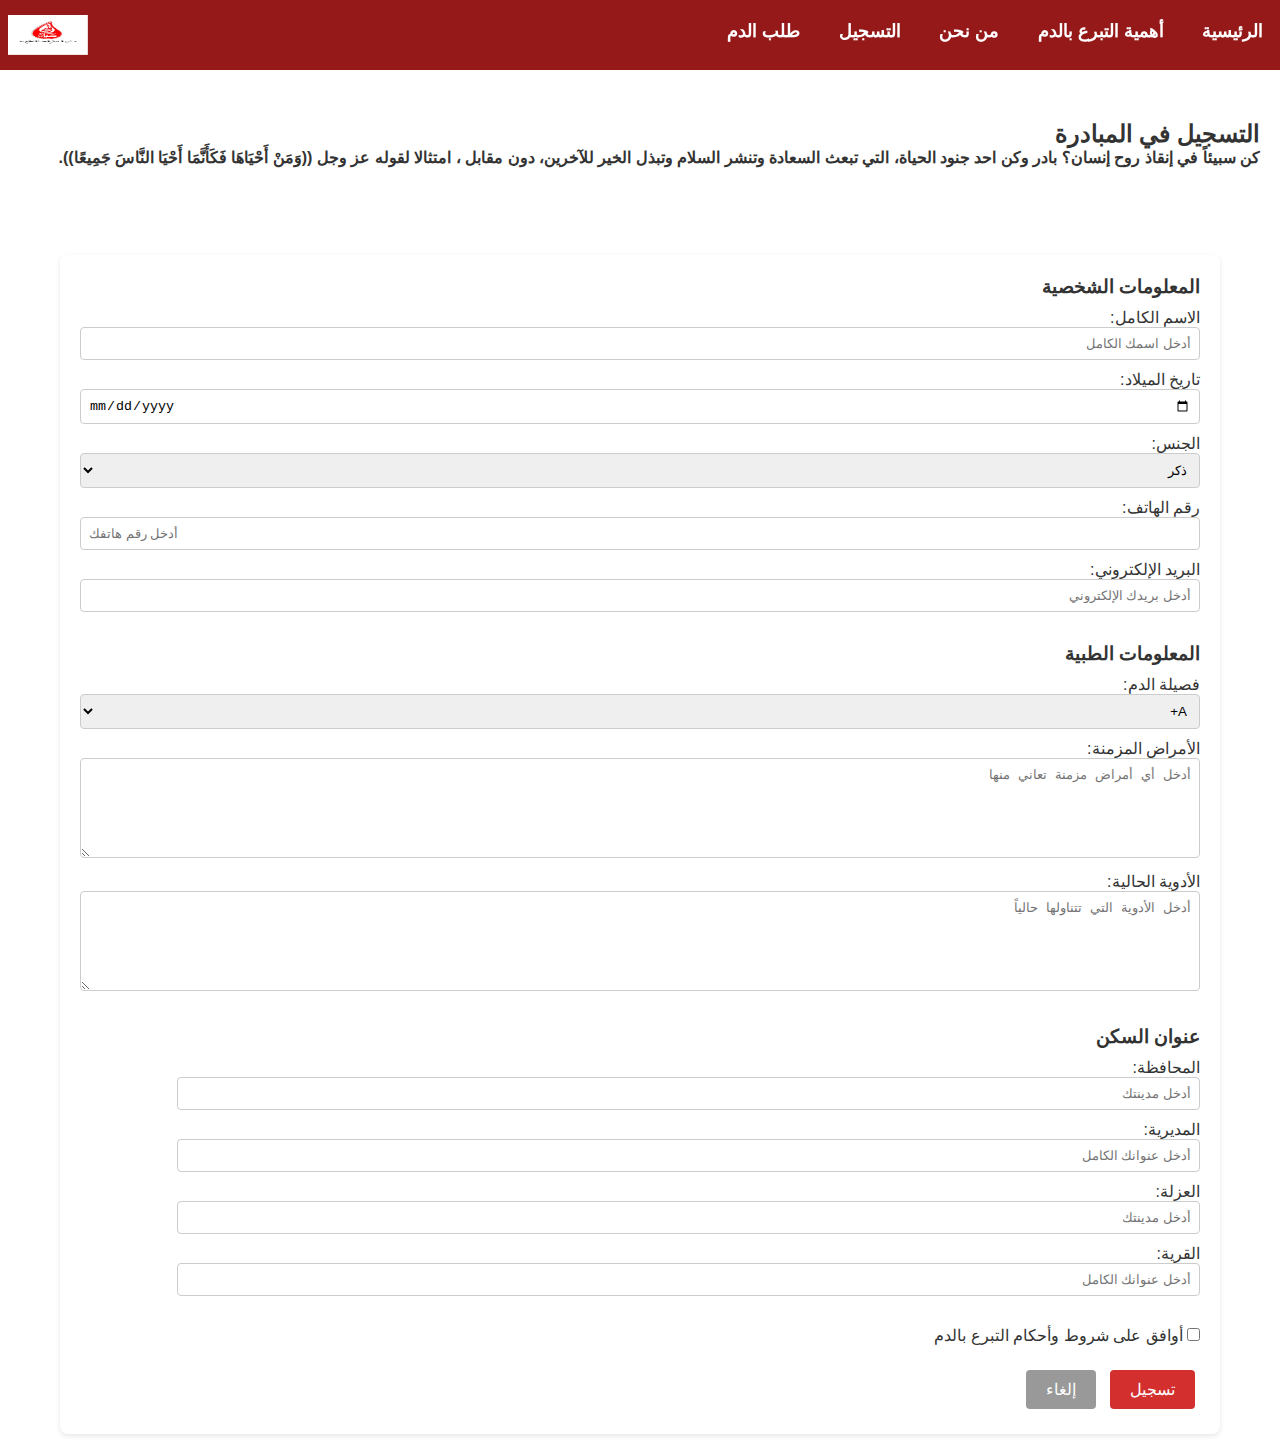
==== تسجيل المتبرعين/sings.html @ e0aa9612 "Add files via upload" ====
<!DOCTYPE html>
<html lang="ar">
<head>
    <meta charset="UTF-8">
    <meta name="viewport" content="width=device-width, initial-scale=1.0">
    <title>تسجيل المتبرعين بالدم</title>
    <link rel="stylesheet" href="Sing.css">
    <link rel="stylesheet" href="../styles/styles.css">
    <script src="../Js/script.js" defer> </script>
</head>
<body>
<header>
        <nav id="nav">
          <center> <pre>قطرةحياة</pre></center>    
            <div id="d1" dir="rtl">
                <button onclick="location.href='../index.html'">الرئيسية</button>
                <button onclick="location.href='../اهمية التبرع/Importance.html'">أهمية التبرع بالدم</button>
                <button onclick="location.href='../حول/about.html'">من نحن</button>
                <button onclick="location.href='../تسجيل المتبرعين/sings.html'">التسجيل</button>
               <button onclick="location.href='../طلب الدم/blood.html'">طلب الدم</button>
                
            </div>
            <img src="../images/logo/01.jpg" width="80" height="50" dir="ltr" id="logo">
            <img src="../images/logo/7.png" id="icon">
        </nav>
        <center>
            <div id="cont">
                <img src="../images/logo/01.jpg" id="logo2">
            </div>
        </center>

        <nav id="navbar">
            <ul>
                <li><a href="../index.html">الرئيسية</a></li>
                <li><a href="../اهمية التبرع/Importance.html">أهمية التبرع بالدم</a></li>
                <li><a href="../حول/about.html">من نحن</a></li>
                <li><a href="../تسجيل المتبرعين/sings.html">التسجيل والتطوع</a></li>
                <li><a href="../طلب الدم/blood.html">طلب الدم</a></li>
            </ul>
        </nav>
</header>

<main>
  <section class="sing">
            <h2>التسجيل في المبادرة</h2>
            <p>كن سبيئاً في إنقاذ روح إنسان؟ بادر وكن احد جنود الحياة، التي تبعث السعادة وتنشر السلام وتبذل الخير للآخرين، دون مقابل ، امتثالا لقوله عز وجل ((وَمَنْ أَحْيَاهَا فَكَأَنَّمَا أَحْيَا النَّاسَ جَمِيعًا)).</p>
            <br>
            <p class="p">قم  بتسجيل بياناتك هنا وسيتم الاتصال بك وقت الحاجة إليك من أجل التبرع لأحد المرضى
            والمحتاجين للدم .</p> 
    </section>

    <div class="container">
        <form id="donorForm" method="POST">
            <fieldset>
                <legend>المعلومات الشخصية</legend>
                <label for="name">الاسم الكامل:</label>
                <input type="text" id="name" name="name" required placeholder="أدخل اسمك الكامل">
                
                <label for="dob">تاريخ الميلاد:</label>
                <input type="date" id="dob" name="dob" required>
                
                <label for="gender">الجنس:</label>
                <select id="gender" name="gender" required>
                    <option value="male">ذكر</option>
                    <option value="female">أنثى</option>
                </select>
                
                <label for="phone">رقم الهاتف:</label>
                <input type="tel" id="phone" name="phone" required placeholder="أدخل رقم هاتفك">

                <label for="email">البريد الإلكتروني:</label>
                <input type="email" id="email" name="email"  placeholder="أدخل بريدك الإلكتروني">
            </fieldset>

            <fieldset>
                <legend>المعلومات الطبية</legend>
                <label for="blood-type">فصيلة الدم:</label>
                <select id="blood-type" name="blood-type" required>
                    <option value="A+">A+</option>
                    <option value="A-">A-</option>
                    <option value="B+">B+</option>
                    <option value="B-">B-</option>
                    <option value="AB+">AB+</option>
                    <option value="AB-">AB-</option>
                    <option value="O+">O+</option>
                    <option value="O-">O-</option>
                </select>

                <label for="chronic-diseases">الأمراض المزمنة:</label>
                <textarea id="chronic-diseases" name="chronic-diseases" placeholder="أدخل أي أمراض مزمنة تعاني منها"></textarea>

                <label for="current-medications">الأدوية الحالية:</label>
                <textarea id="current-medications" name="current-medications" placeholder="أدخل الأدوية التي تتناولها حالياً"></textarea>
            </fieldset>

            <fieldset class="adress">
                <legend>عنوان السكن</legend>
                <label for="city">المحافظة:</label>
                <input type="text" id="city" name="city" required placeholder="أدخل مدينتك">
                
                <label for="address">المديرية:</label>
                <input type="text" id="address" name="address" required placeholder="أدخل عنوانك الكامل">
              
                <label for="city">العزلة:</label>
                <input type="text" id="city" name="city" required placeholder="أدخل مدينتك">
                
                <label for="address">القرية:</label>
                <input type="text" id="address" name="address" required placeholder="أدخل عنوانك الكامل">
            </fieldset>

            <fieldset>
                <label>
                    <input type="checkbox" id="terms" name="terms" required>
                    أوافق على شروط وأحكام التبرع بالدم
                </label>
            </fieldset>

            <div class="buttons">
                <button type="submit">تسجيل</button>
                <button type="button" onclick="window.history.back()">إلغاء</button>
            </div>
        </form>
    </div>
</main>

<script>
document.querySelector('#donorForm').addEventListener('submit', function(event) {
    event.preventDefault(); // منع إرسال النموذج

    var email = document.getElementById('email').value;
    var phone = document.getElementById('phone').value;
    var terms = document.getElementById('terms').checked;

    if (phone.length < 9) {
        alert('رقم الهاتف غير صحيح.');
        return; // توقف عن متابعة الكود إذا كان رقم الهاتف غير صحيح
    }

    if (!terms) {
        alert('يجب قبول شروط وأحكام التبرع.');
        return; // توقف عن متابعة الكود إذا لم يتم قبول الشروط
    }

    // الحصول على بيانات النموذج
    var name = encodeURIComponent(document.getElementById('name').value);
    var dob = encodeURIComponent(document.getElementById('dob').value);
    var genderValue = document.getElementById('gender').value;
    var phone = encodeURIComponent(document.getElementById('phone').value);
    var email = encodeURIComponent(document.getElementById('email').value);
    var bloodType = encodeURIComponent(document.getElementById('blood-type').value);
    var chronicDiseases = encodeURIComponent(document.getElementById('chronic-diseases').value);
    var currentMedications = encodeURIComponent(document.getElementById('current-medications').value);
    var city = encodeURIComponent(document.getElementById('city').value);
    var address = encodeURIComponent(document.getElementById('address').value);

    // تحويل قيمة الجنس إلى النص العربي
    var gender = (genderValue === 'male') ? 'ذكر' : 'أنثى';

    // تكوين الرسالة
    var message = `الإسم: ${name}%0Aتاريخ الميلاد: ${dob}%0Aالجنس: ${gender}%0Aرقم الهاتف: ${phone}%0Aالبريد الإلكتروني: ${email}%0Aنوع الدم: ${bloodType}%0Aالأمراض المزمنة: ${chronicDiseases}%0Aالأدوية الحالية: ${currentMedications}%0Aالمدينة: ${city}%0Aالعنوان: ${address}`;

    // تكوين رابط WhatsApp مع رمز البلد
    var whatsappUrl = `https://api.whatsapp.com/send?phone=967735525295&text=${message}`;

    // فتح رابط WhatsApp
    window.open(whatsappUrl, '_blank');
});
</script>

</body>
</html>
---- تسجيل المتبرعين/Sing.css ----
* {
    box-sizing: border-box; /* التأكد من أن التباعد والحشو لا يتسبب في تجاوز المحتوى */
    margin: 0;
    padding: 0;
}

body {
    font-family: Arial, sans-serif;
    color: #333;
    direction: rtl; /* اتجاه النصوص من اليمين لليسار */
    overflow-x: hidden; /* منع التمرير الأفقي غير الضروري */
}

.container {
    width: 100%;
    max-width: 1200px; /* تحديد الحد الأقصى للعرض */
    margin: auto;
    padding: 20px;
  margin-top: 30px;
}
.sing{
  margin-top: 100px;
  padding: 20px; 
  
}
p{
  font-weight: bold;
}
.p{
  font-weight: bold;
  color: red;
}
form {
    background: white;
    padding: 20px;
    border-radius: 8px;
    box-shadow: 0 2px 5px rgba(0, 0, 0, 0.1);
    overflow: hidden; /* التأكد من عدم تجاوز المحتوى */
}

fieldset {
    border: none;
    margin-bottom: 20px;
}
.adress{
  display: inline-block;
}
legend {
    font-weight: bold;
    margin-bottom: 10px;
    font-size: 1.2em;
}

label {
    
    margin: 10px 0 5px;
}

input[type="text"],
input[type="email"],
input[type="tel"],
input[type="date"],
select,
textarea {
    width: 100%;
    padding: 8px;
    margin-bottom: 10px;
    border: 1px solid #ccc;
    border-radius: 4px;
}

textarea {
    height: 100px;
}

button {
    background-color: #d32f2f; /* لون أحمر */
    color: white;
    border: none;
    padding: 10px 20px;
    font-size: 16px;
    cursor: pointer;
    border-radius: 4px;
    margin: 5px;
    transition: background-color 0.3s ease;
}

button:hover {
    background-color: #b71c1c; /* لون أحمر أغمق عند المرور */
}

button[type="button"] {
    background-color: #999;
}

button[type="button"]:hover {
    background-color: #666;
}

/* تحسين الاستجابة */
@media (max-width: 768px) {
    .container {
        width: 100%;
        padding: 10px;
    }

    form {
        padding: 10px;
    }

    button {
        width: 100%;
        padding: 12px;
        font-size: 18px;
    }
}

/* تحسين التفاعل */
input:focus,
textarea:focus,
select:focus {
    border-color: #d32f2f;
    box-shadow: 0 0 5px rgba(211, 47, 47, 0.5);
    outline: none;
}
---- styles/styles.css ----
header{
  display:  block;
}
#nav{
  width: 100%;
  height: 70px;
  background: rgba(139, 0, 0, 0.9);
  position: fixed;
  top: 0px;
  z-index: 3;
  padding: 0px;
  
}
#nav img{
  border-radius: 0px;
  height: 40px;
  position: fixed;
  top: 15px;
  left: 8px;
}
#nav #icon{
  border-radius: 50px;
}
#d1 button{
  background: none;
  color: white;
  font-size: 18px;
  font-weight:  bold;
  border-radius: 10px;
  margin: 17px 10px;
  border: none;
  padding: 3px 7px;
}

 #navbar {
  float: right;
  width: 200px;
  height: 50vh;
  background: rgba(139, 0, 0, 0.9);
  position: fixed;
  right: 0px;
   z-index: 2;
   border-bottom-left-radius: 10px;

}

pre{
  font-size: 28px;
  font-weight: bold;
  color: black;
  position: fixed;
  top: 15px;
  left: 41%;
  z-index: 1;
}

#cont{
  width:90%;
  height: 300px;
  position: fixed;
  top: 30%;
  z-index: 1;
  margin-left: 5%;
  margin-right: 5%;
  right: -100%;
}
#logo2{
  width: 100%;
  height: 100%;
  border-radius: 10px;
}
#logo{
   cursor: pointer;
}
#icon{
  position: fixed;
  top: 100px;
  right: 10px;
  z-index: 3;
}
#navbar  ul{
  
  color: white;
  font-size: 18px;
  font-weight:  bold;
  list-style: none;
  margin-top: 70px;
  margin-right: 10px;;
  float: right;
  direction: rtl;
}
  #navbar  ul li{
  display: block;
}

#navbar ul li a{
  text-decoration: none;
  color: black;
  outline: none;
  
}
#navbar img{
  position: fixed;
  top: 10px;
  right: 8px;
  z-index: 2;
  border-radius: 50px;
  height: 40px;
  background:  brown;
  cursor: pointer;
}

/* Social Buttons Styles */
#social-2 {
  display: flex;
  position: fixed;
  top: 72.5%;
  right: -100%;
}

.social-button {
  display: inline-block;
  width: 40px;
  height: 40px;
  border-radius: 50%;
  margin: 5px;
  list-style: none;
 
}

.social-button img {
  width: 100%;
  height: 100%;
}

#social {
  float: left;
  background-color: rgba(255, 255, 255, 0.7); /* أبيض شفاف */
  font-weight: bold;
  font-size: 16px;
  margin: 20px;
  border-radius: 50px;
  padding: 5px;
  position: fixed;
  top: 70%;
  right: 0;
  color: black;
}

.whattsapp {
  border-radius: 50%;
}


footer {
    background-color: rgba(139, 0, 0, 0.9);
    color: #fff;
    padding: 30px 0;
    text-align: center;
    border-top: 2px solid rgba(255, 255, 255, 0.3);
}

footer .container {
    width: 90%;
    max-width: 1200px;
    margin: 0 auto;
}

.footer-content {
    display: flex;
    flex-direction: column;
    align-items: center;
}

.footer-content p {
    margin: 0;
    font-size: 16px;
}

.footer-links {
    list-style: none;
    margin: 10px 0 0;
    padding: 0;
}

.footer-links li {
    display: inline;
    margin: 0 15px;
}

.footer-links a {
    color: #fff;
    text-decoration: none;
    font-size: 14px;
    transition: color 0.3s;
}

.footer-links a:hover {
    color: rgba(255, 255, 255, 0.8);
}

@media only screen and (min-width: 770px){
  #navbar {
  display: none;
  }
 #icon{
   display: none;
 }
  #main1{
    width: 80%;
  }
  pre{
    display: none;
  }
  .p{
    display: none;
  }
}
@media only screen and (max-width: 770px){
  #d1{
    display: none;
  }
}
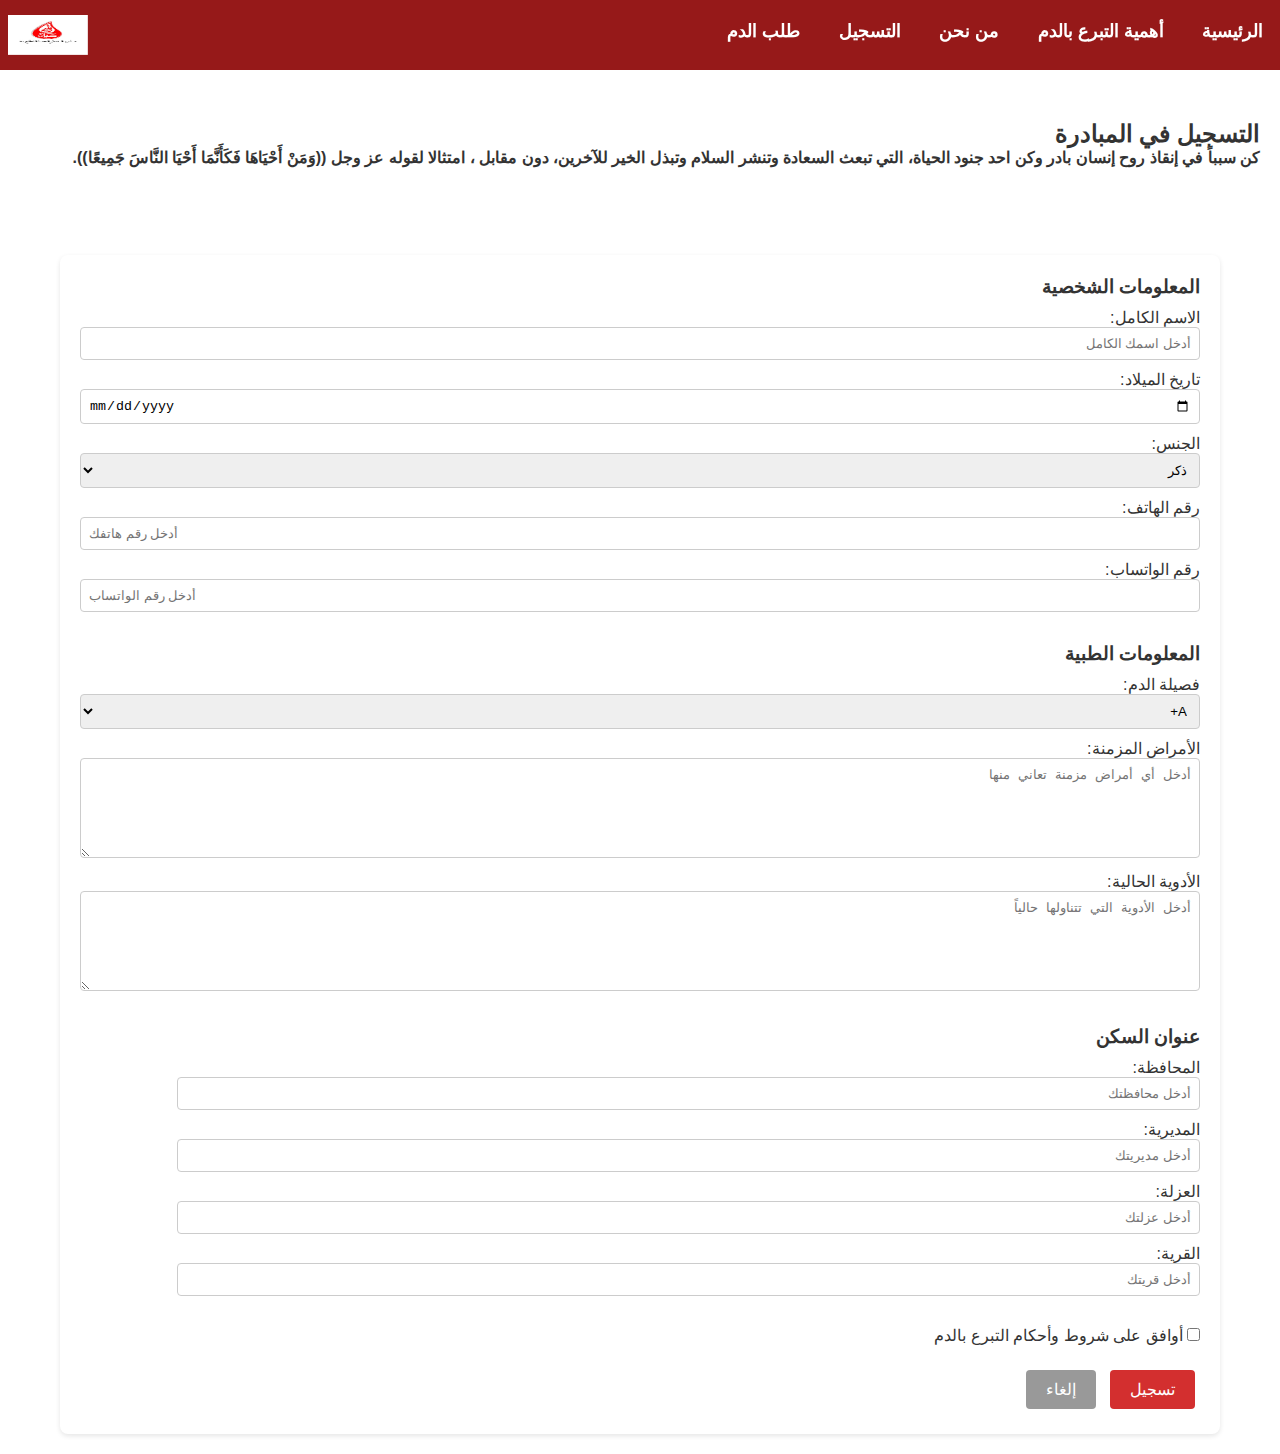
==== commit 1c0c96dd: "Update sings.html" ====
--- a/تسجيل المتبرعين/sings.html
+++ b/تسجيل المتبرعين/sings.html
@@ -43,7 +43,7 @@
 <main>
   <section class="sing">
             <h2>التسجيل في المبادرة</h2>
-            <p>كن سبيئاً في إنقاذ روح إنسان؟ بادر وكن احد جنود الحياة، التي تبعث السعادة وتنشر السلام وتبذل الخير للآخرين، دون مقابل ، امتثالا لقوله عز وجل ((وَمَنْ أَحْيَاهَا فَكَأَنَّمَا أَحْيَا النَّاسَ جَمِيعًا)).</p>
+            <p>كن سبباً في إنقاذ روح إنسان بادر وكن احد جنود الحياة، التي تبعث السعادة وتنشر السلام وتبذل الخير للآخرين، دون مقابل ، امتثالا لقوله عز وجل ((وَمَنْ أَحْيَاهَا فَكَأَنَّمَا أَحْيَا النَّاسَ جَمِيعًا)).</p>
             <br>
             <p class="p">قم  بتسجيل بياناتك هنا وسيتم الاتصال بك وقت الحاجة إليك من أجل التبرع لأحد المرضى
             والمحتاجين للدم .</p> 
@@ -68,8 +68,9 @@
                 <label for="phone">رقم الهاتف:</label>
                 <input type="tel" id="phone" name="phone" required placeholder="أدخل رقم هاتفك">
 
-                <label for="email">البريد الإلكتروني:</label>
-                <input type="email" id="email" name="email"  placeholder="أدخل بريدك الإلكتروني">
+                 <label for="phone">رقم الواتساب:</label>
+                <input type="tel" id="phone" name="phone" required placeholder="أدخل رقم الواتساب">
+
             </fieldset>
 
             <fieldset>
@@ -96,16 +97,16 @@
             <fieldset class="adress">
                 <legend>عنوان السكن</legend>
                 <label for="city">المحافظة:</label>
-                <input type="text" id="city" name="city" required placeholder="أدخل مدينتك">
+                <input type="text" id="city" name="city" required placeholder="أدخل محافظتك">
                 
                 <label for="address">المديرية:</label>
-                <input type="text" id="address" name="address" required placeholder="أدخل عنوانك الكامل">
+                <input type="text" id="address" name="address" required placeholder="أدخل مديريتك">
               
                 <label for="city">العزلة:</label>
-                <input type="text" id="city" name="city" required placeholder="أدخل مدينتك">
+                <input type="text" id="city" name="city" required placeholder="أدخل عزلتك">
                 
                 <label for="address">القرية:</label>
-                <input type="text" id="address" name="address" required placeholder="أدخل عنوانك الكامل">
+                <input type="text" id="address" name="address" required placeholder="أدخل قريتك">
             </fieldset>
 
             <fieldset>
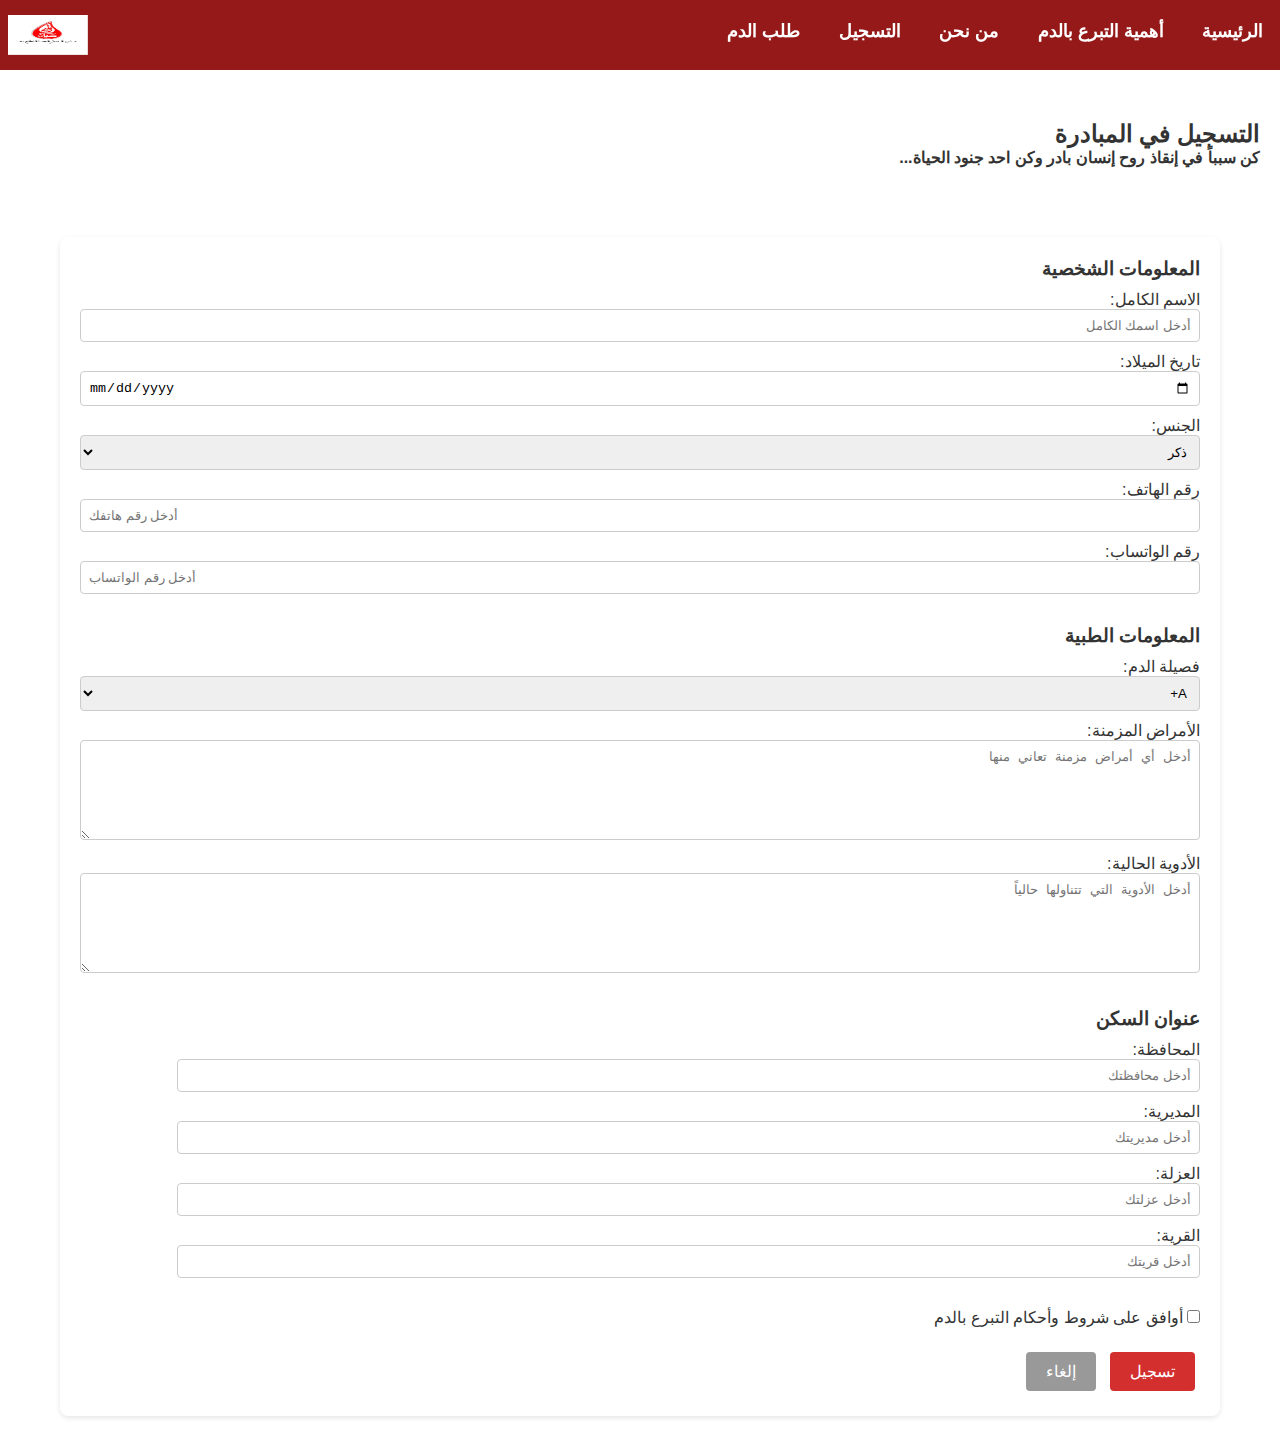
==== commit a2585727: "Update sings.html" ====
--- a/تسجيل المتبرعين/sings.html
+++ b/تسجيل المتبرعين/sings.html
@@ -10,43 +10,24 @@
 </head>
 <body>
 <header>
-        <nav id="nav">
-          <center> <pre>قطرةحياة</pre></center>    
-            <div id="d1" dir="rtl">
-                <button onclick="location.href='../index.html'">الرئيسية</button>
-                <button onclick="location.href='../اهمية التبرع/Importance.html'">أهمية التبرع بالدم</button>
-                <button onclick="location.href='../حول/about.html'">من نحن</button>
-                <button onclick="location.href='../تسجيل المتبرعين/sings.html'">التسجيل</button>
-               <button onclick="location.href='../طلب الدم/blood.html'">طلب الدم</button>
-                
-            </div>
-            <img src="../images/logo/01.jpg" width="80" height="50" dir="ltr" id="logo">
-            <img src="../images/logo/7.png" id="icon">
-        </nav>
-        <center>
-            <div id="cont">
-                <img src="../images/logo/01.jpg" id="logo2">
-            </div>
-        </center>
-
-        <nav id="navbar">
-            <ul>
-                <li><a href="../index.html">الرئيسية</a></li>
-                <li><a href="../اهمية التبرع/Importance.html">أهمية التبرع بالدم</a></li>
-                <li><a href="../حول/about.html">من نحن</a></li>
-                <li><a href="../تسجيل المتبرعين/sings.html">التسجيل والتطوع</a></li>
-                <li><a href="../طلب الدم/blood.html">طلب الدم</a></li>
-            </ul>
-        </nav>
+    <nav id="nav">
+        <center> <pre>قطرةحياة</pre></center>
+        <div id="d1" dir="rtl">
+            <button onclick="location.href='../index.html'">الرئيسية</button>
+            <button onclick="location.href='../اهمية التبرع/Importance.html'">أهمية التبرع بالدم</button>
+            <button onclick="location.href='../حول/about.html'">من نحن</button>
+            <button onclick="location.href='../تسجيل المتبرعين/sings.html'">التسجيل</button>
+            <button onclick="location.href='../طلب الدم/blood.html'">طلب الدم</button>
+        </div>
+        <img src="../images/logo/01.jpg" width="80" height="50" dir="ltr" id="logo">
+        <img src="../images/logo/7.png" id="icon">
+    </nav>
 </header>
 
 <main>
-  <section class="sing">
-            <h2>التسجيل في المبادرة</h2>
-            <p>كن سبباً في إنقاذ روح إنسان بادر وكن احد جنود الحياة، التي تبعث السعادة وتنشر السلام وتبذل الخير للآخرين، دون مقابل ، امتثالا لقوله عز وجل ((وَمَنْ أَحْيَاهَا فَكَأَنَّمَا أَحْيَا النَّاسَ جَمِيعًا)).</p>
-            <br>
-            <p class="p">قم  بتسجيل بياناتك هنا وسيتم الاتصال بك وقت الحاجة إليك من أجل التبرع لأحد المرضى
-            والمحتاجين للدم .</p> 
+    <section class="sing">
+        <h2>التسجيل في المبادرة</h2>
+        <p>كن سبباً في إنقاذ روح إنسان بادر وكن احد جنود الحياة...</p>
     </section>
 
     <div class="container">
@@ -67,10 +48,9 @@
                 
                 <label for="phone">رقم الهاتف:</label>
                 <input type="tel" id="phone" name="phone" required placeholder="أدخل رقم هاتفك">
-
-                 <label for="phone">رقم الواتساب:</label>
-                <input type="tel" id="phone" name="phone" required placeholder="أدخل رقم الواتساب">
-
+                
+                <label for="whatsapp">رقم الواتساب:</label>
+                <input type="tel" id="whatsapp" name="whatsapp" required placeholder="أدخل رقم الواتساب">
             </fieldset>
 
             <fieldset>
@@ -99,14 +79,14 @@
                 <label for="city">المحافظة:</label>
                 <input type="text" id="city" name="city" required placeholder="أدخل محافظتك">
                 
-                <label for="address">المديرية:</label>
-                <input type="text" id="address" name="address" required placeholder="أدخل مديريتك">
+                <label for="district">المديرية:</label>
+                <input type="text" id="district" name="district" required placeholder="أدخل مديريتك">
               
-                <label for="city">العزلة:</label>
-                <input type="text" id="city" name="city" required placeholder="أدخل عزلتك">
+                <label for="isolation">العزلة:</label>
+                <input type="text" id="isolation" name="isolation" required placeholder="أدخل عزلتك">
                 
-                <label for="address">القرية:</label>
-                <input type="text" id="address" name="address" required placeholder="أدخل قريتك">
+                <label for="village">القرية:</label>
+                <input type="text" id="village" name="village" required placeholder="أدخل قريتك">
             </fieldset>
 
             <fieldset>
@@ -128,8 +108,8 @@
 document.querySelector('#donorForm').addEventListener('submit', function(event) {
     event.preventDefault(); // منع إرسال النموذج
 
-    var email = document.getElementById('email').value;
     var phone = document.getElementById('phone').value;
+    var whatsapp = document.getElementById('whatsapp').value;
     var terms = document.getElementById('terms').checked;
 
     if (phone.length < 9) {
@@ -146,19 +126,19 @@
     var name = encodeURIComponent(document.getElementById('name').value);
     var dob = encodeURIComponent(document.getElementById('dob').value);
     var genderValue = document.getElementById('gender').value;
-    var phone = encodeURIComponent(document.getElementById('phone').value);
-    var email = encodeURIComponent(document.getElementById('email').value);
     var bloodType = encodeURIComponent(document.getElementById('blood-type').value);
     var chronicDiseases = encodeURIComponent(document.getElementById('chronic-diseases').value);
     var currentMedications = encodeURIComponent(document.getElementById('current-medications').value);
     var city = encodeURIComponent(document.getElementById('city').value);
-    var address = encodeURIComponent(document.getElementById('address').value);
+    var district = encodeURIComponent(document.getElementById('district').value);
+    var isolation = encodeURIComponent(document.getElementById('isolation').value);
+    var village = encodeURIComponent(document.getElementById('village').value);
 
     // تحويل قيمة الجنس إلى النص العربي
     var gender = (genderValue === 'male') ? 'ذكر' : 'أنثى';
 
     // تكوين الرسالة
-    var message = `الإسم: ${name}%0Aتاريخ الميلاد: ${dob}%0Aالجنس: ${gender}%0Aرقم الهاتف: ${phone}%0Aالبريد الإلكتروني: ${email}%0Aنوع الدم: ${bloodType}%0Aالأمراض المزمنة: ${chronicDiseases}%0Aالأدوية الحالية: ${currentMedications}%0Aالمدينة: ${city}%0Aالعنوان: ${address}`;
+    var message = `الإسم: ${name}%0Aتاريخ الميلاد: ${dob}%0Aالجنس: ${gender}%0Aرقم الهاتف: ${phone}%0Aرقم الواتساب: ${whatsapp}%0Aنوع الدم: ${bloodType}%0Aالأمراض المزمنة: ${chronicDiseases}%0Aالأدوية الحالية: ${currentMedications}%0Aالمحافظة: ${city}%0Aالمديرية: ${district}%0Aالعزلة: ${isolation}%0Aالقرية: ${village}`;
 
     // تكوين رابط WhatsApp مع رمز البلد
     var whatsappUrl = `https://api.whatsapp.com/send?phone=967735525295&text=${message}`;
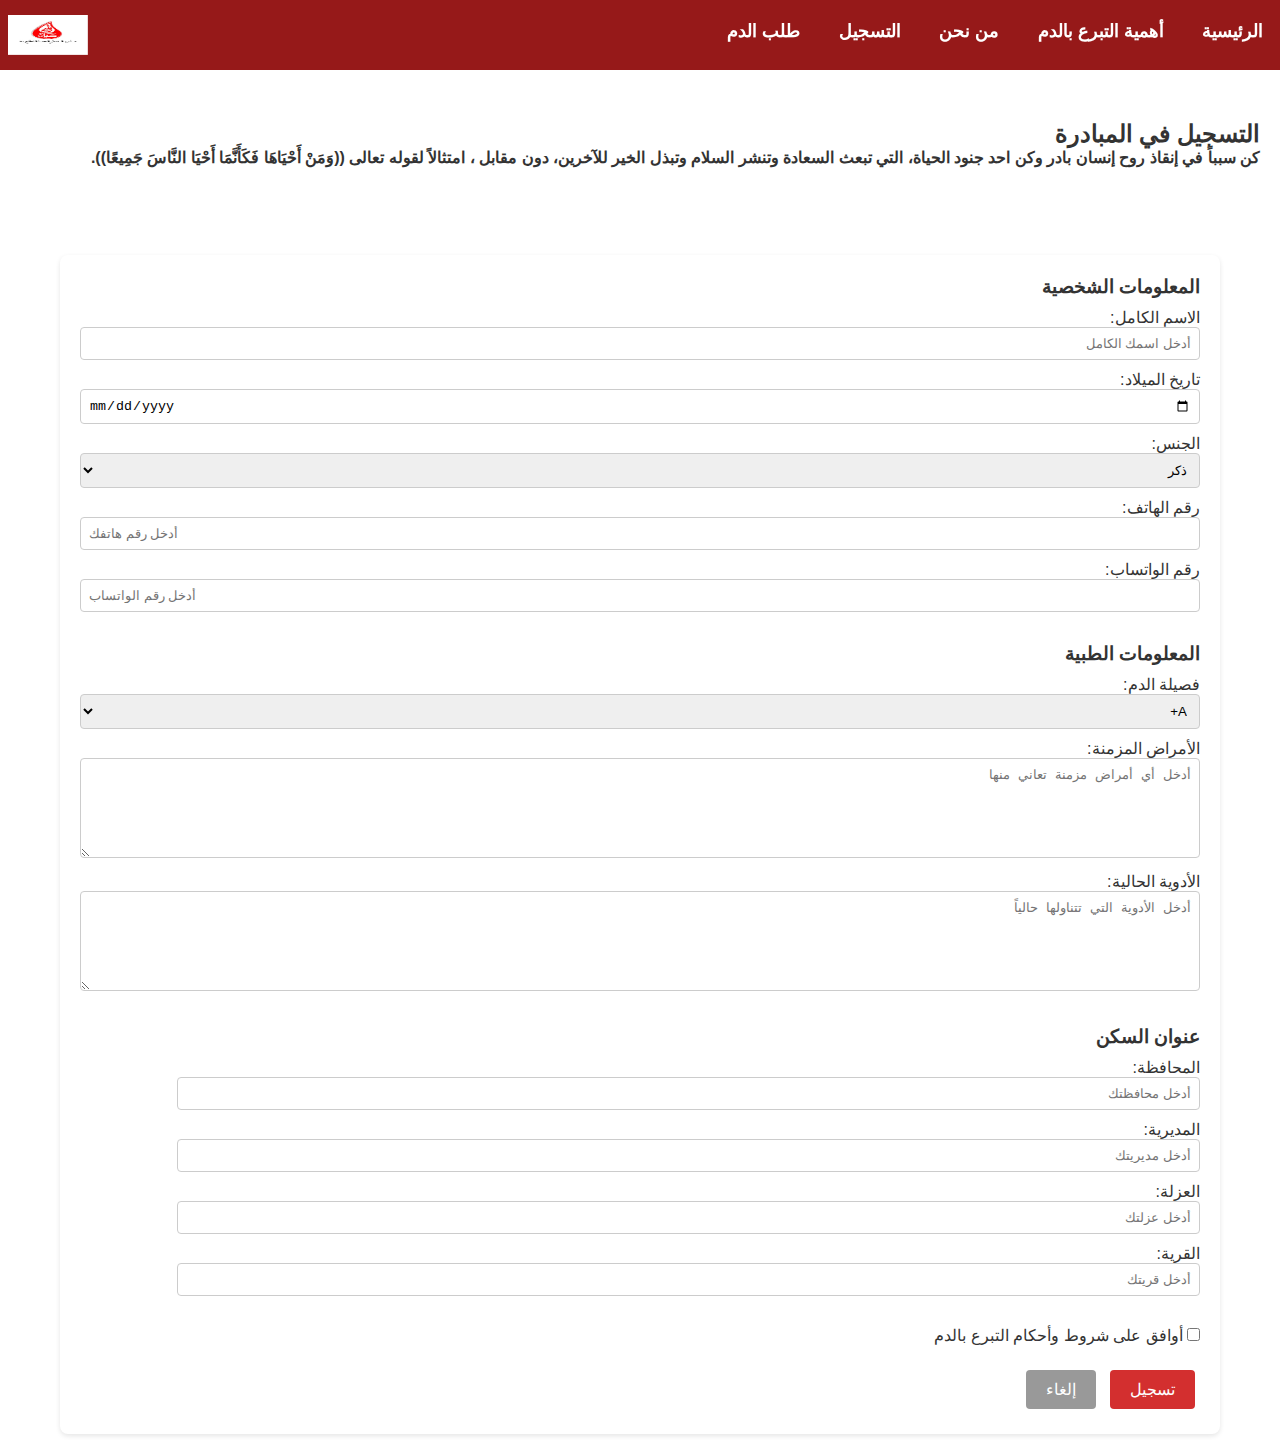
==== commit 39c090f6: "Update sings.html" ====
--- a/تسجيل المتبرعين/sings.html
+++ b/تسجيل المتبرعين/sings.html
@@ -27,7 +27,11 @@
 <main>
     <section class="sing">
         <h2>التسجيل في المبادرة</h2>
-        <p>كن سبباً في إنقاذ روح إنسان بادر وكن احد جنود الحياة...</p>
+        <p>كن سبباً في إنقاذ روح إنسان بادر وكن احد جنود الحياة، التي تبعث السعادة وتنشر السلام وتبذل الخير للآخرين، دون مقابل ، امتثالاً لقوله تعالى ((وَمَنْ أَحْيَاهَا فَكَأَنَّمَا أَحْيَا النَّاسَ جَمِيعًا)).</p>
+            <br>
+            <p class="p">قم  بتسجيل بياناتك هنا وسيتم الاتصال بك وقت الحاجة إليك من أجل التبرع لأحد المرضى
+            والمحتاجين للدم .</p> 
+
     </section>
 
     <div class="container">
@@ -140,7 +144,7 @@
     // تكوين الرسالة
     var message = `الإسم: ${name}%0Aتاريخ الميلاد: ${dob}%0Aالجنس: ${gender}%0Aرقم الهاتف: ${phone}%0Aرقم الواتساب: ${whatsapp}%0Aنوع الدم: ${bloodType}%0Aالأمراض المزمنة: ${chronicDiseases}%0Aالأدوية الحالية: ${currentMedications}%0Aالمحافظة: ${city}%0Aالمديرية: ${district}%0Aالعزلة: ${isolation}%0Aالقرية: ${village}`;
 
-    // تكوين رابط WhatsApp مع رمز البلد
+    // تكوين رابط WhatsApp مع رقم البلد
     var whatsappUrl = `https://api.whatsapp.com/send?phone=967735525295&text=${message}`;
 
     // فتح رابط WhatsApp
